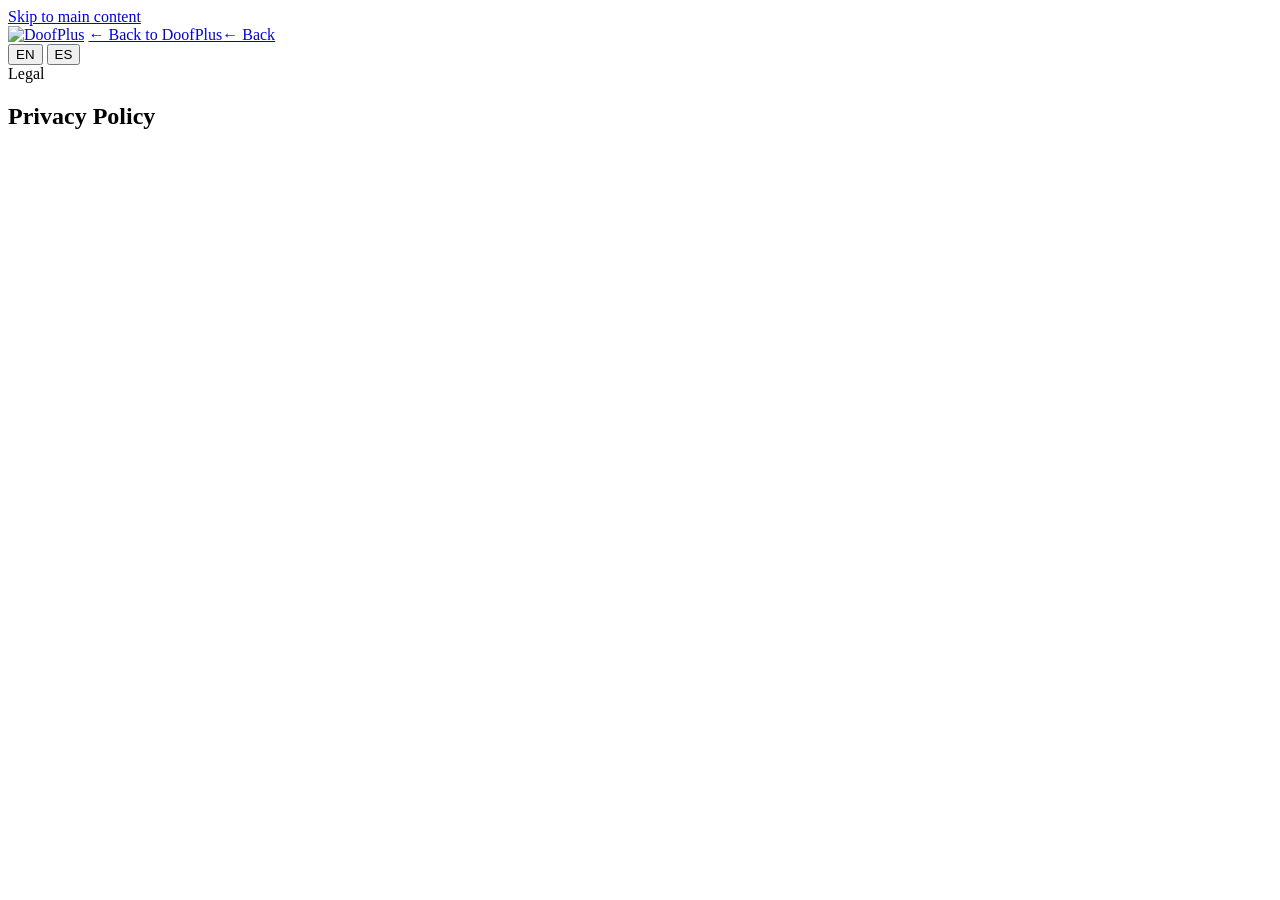
==== public/privacy.html @ 8d15baa5 "refactor: move the pages into public and keep the assets in scripts, styles, images and i18n" ====
<!DOCTYPE html>
<html lang="en-US">
<head>
    <meta charset="UTF-8">
    <meta name="viewport" content="width=device-width, initial-scale=1.0">
    <meta name="description" content="Privacy Policy of DoofPlus under Peru's Personal Data Protection Law (Law N.° 29733).">
    <meta name="keywords" content="DoofPlus, pharmaceutical quality management, GMP, BPM, DIGEMID, batch traceability, IoT, audit trail, QA/QC, SaaS">
    <meta name="author" content="IngesCompany">
    <title data-i18n="meta.privacy">Privacy Policy - DoofPlus</title>
    <link rel="icon" href="favicon.ico" sizes="any">
    <link rel="preconnect" href="https://fonts.googleapis.com">
    <link rel="preconnect" href="https://fonts.gstatic.com" crossorigin>
    <link href="https://fonts.googleapis.com/css2?family=Inter:wght@400;500;600;700&display=swap" rel="stylesheet">
    <link rel="stylesheet" href="assets/styles/main.css">
</head>
<body class="page-simple">
<a class="skip-link" href="#main" data-i18n="nav.skip">Skip to main content</a>
<header class="navbar">
    <div class="container navbar-inner">
        <div class="brand-group">
            <a href="index.html" class="brand"><img src="assets/images/doofplus-logo.png" alt="DoofPlus" class="brand-logo"></a>
            <a href="index.html" class="link-teal back-link"><span class="desktop-only" data-i18n="nav.back">← Back to DoofPlus</span><span class="mobile-only" data-i18n="nav.back_short">← Back</span></a>
        </div>
        <div class="lang-switch" role="group" aria-label="Language">
            <button class="lang-btn active" type="button" data-lang="en">EN</button>
            <button class="lang-btn" type="button" data-lang="es">ES</button>
        </div>
    </div>
</header>

<main class="simple-main" id="main">
    <article class="container legal">
        <span class="overline" data-i18n="legal.overline">Legal</span>
        <h1 data-i18n="legal.privacy_title">Privacy Policy</h1>
        <span class="pill" data-i18n="legal.updated"></span>
        <p data-i18n="legal.privacy_intro"></p>
        <h2 data-i18n="legal.p1_title"></h2><p data-i18n="legal.p1_text"></p>
        <h2 data-i18n="legal.p2_title"></h2><p data-i18n="legal.p2_text"></p>
        <h2 data-i18n="legal.p3_title"></h2><p data-i18n="legal.p3_text"></p>
        <h2 data-i18n="legal.p4_title"></h2><p data-i18n="legal.p4_text"></p>
        <h2 data-i18n="legal.p5_title"></h2><p data-i18n="legal.p5_text"></p>
    </article>
</main>

<footer class="footer footer-simple">
    <div class="container footer-bottom">
        <p data-i18n="footer.copyright"></p>
        <div class="footer-legal">
            <a href="terms.html" class="underline" data-i18n="footer.terms"></a>
            <a href="privacy.html" class="underline" data-i18n="footer.privacy"></a>
        </div>
    </div>
</footer>

<script type="module" src="assets/scripts/main.js"></script>
</body>
</html>
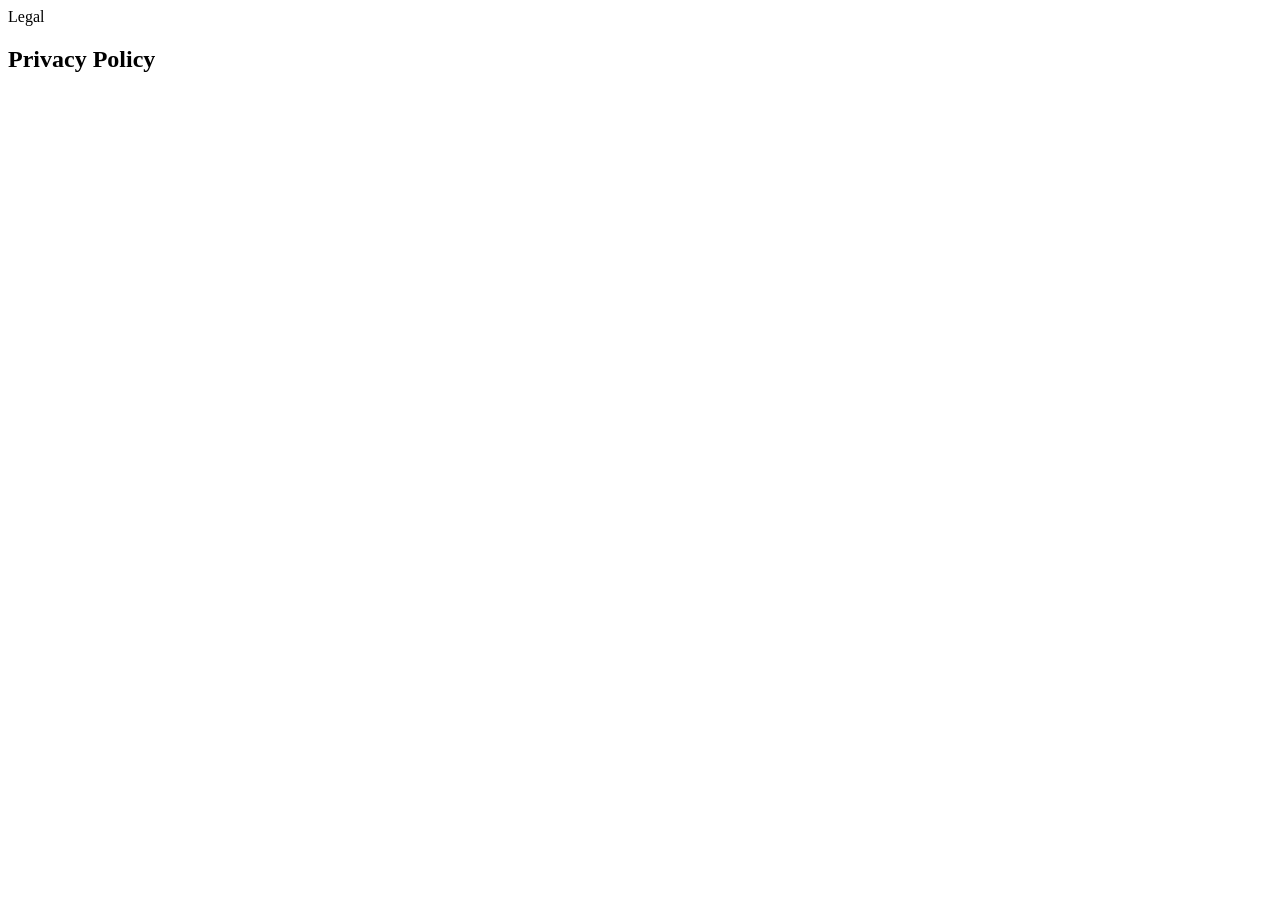
==== commit 6e52a4d2: "refactor: share the header and footer of every page through partials" ====
--- a/public/privacy.html
+++ b/public/privacy.html
@@ -14,19 +14,7 @@
     <link rel="stylesheet" href="assets/styles/main.css">
 </head>
 <body class="page-simple">
-<a class="skip-link" href="#main" data-i18n="nav.skip">Skip to main content</a>
-<header class="navbar">
-    <div class="container navbar-inner">
-        <div class="brand-group">
-            <a href="index.html" class="brand"><img src="assets/images/doofplus-logo.png" alt="DoofPlus" class="brand-logo"></a>
-            <a href="index.html" class="link-teal back-link"><span class="desktop-only" data-i18n="nav.back">← Back to DoofPlus</span><span class="mobile-only" data-i18n="nav.back_short">← Back</span></a>
-        </div>
-        <div class="lang-switch" role="group" aria-label="Language">
-            <button class="lang-btn active" type="button" data-lang="en">EN</button>
-            <button class="lang-btn" type="button" data-lang="es">ES</button>
-        </div>
-    </div>
-</header>
+<div data-partial="header"></div>
 
 <main class="simple-main" id="main">
     <article class="container legal">
@@ -42,15 +30,7 @@
     </article>
 </main>
 
-<footer class="footer footer-simple">
-    <div class="container footer-bottom">
-        <p data-i18n="footer.copyright"></p>
-        <div class="footer-legal">
-            <a href="terms.html" class="underline" data-i18n="footer.terms"></a>
-            <a href="privacy.html" class="underline" data-i18n="footer.privacy"></a>
-        </div>
-    </div>
-</footer>
+<div data-partial="footer"></div>
 
 <script type="module" src="assets/scripts/main.js"></script>
 </body>
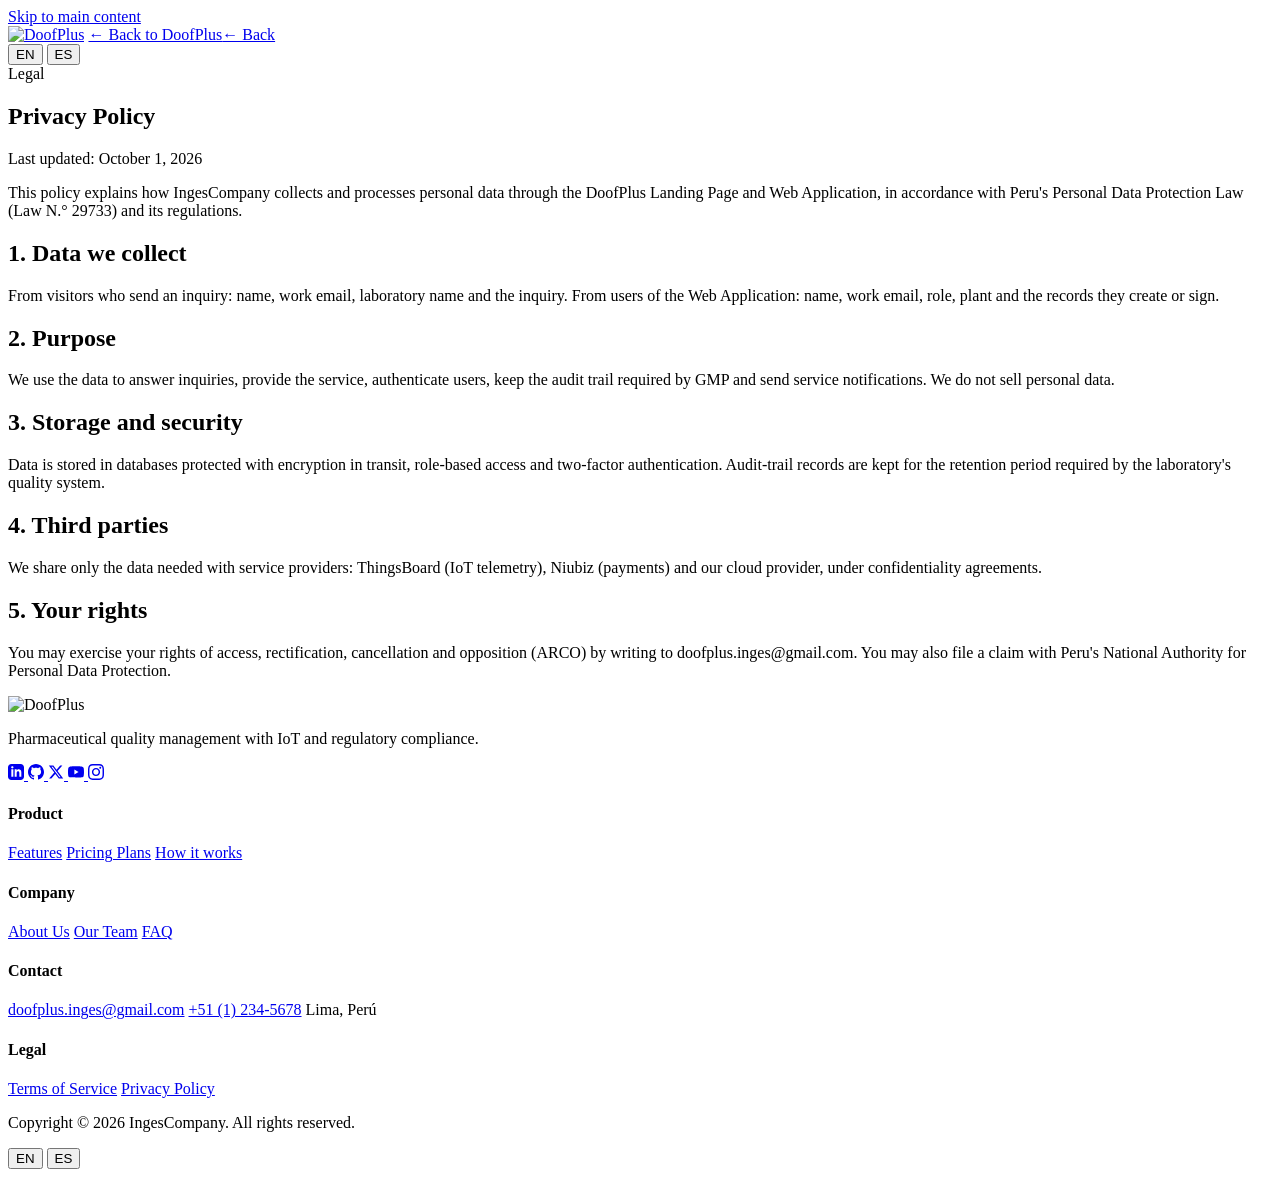
==== commit a93d3cb4: "feat(legal): add a link back to the website on the terms and privacy pages" ====
--- a/public/privacy.html
+++ b/public/privacy.html
@@ -14,7 +14,7 @@
     <link rel="stylesheet" href="assets/styles/main.css">
 </head>
 <body class="page-simple">
-<div data-partial="header"></div>
+<div data-partial="header-simple"></div>
 
 <main class="simple-main" id="main">
     <article class="container legal">
